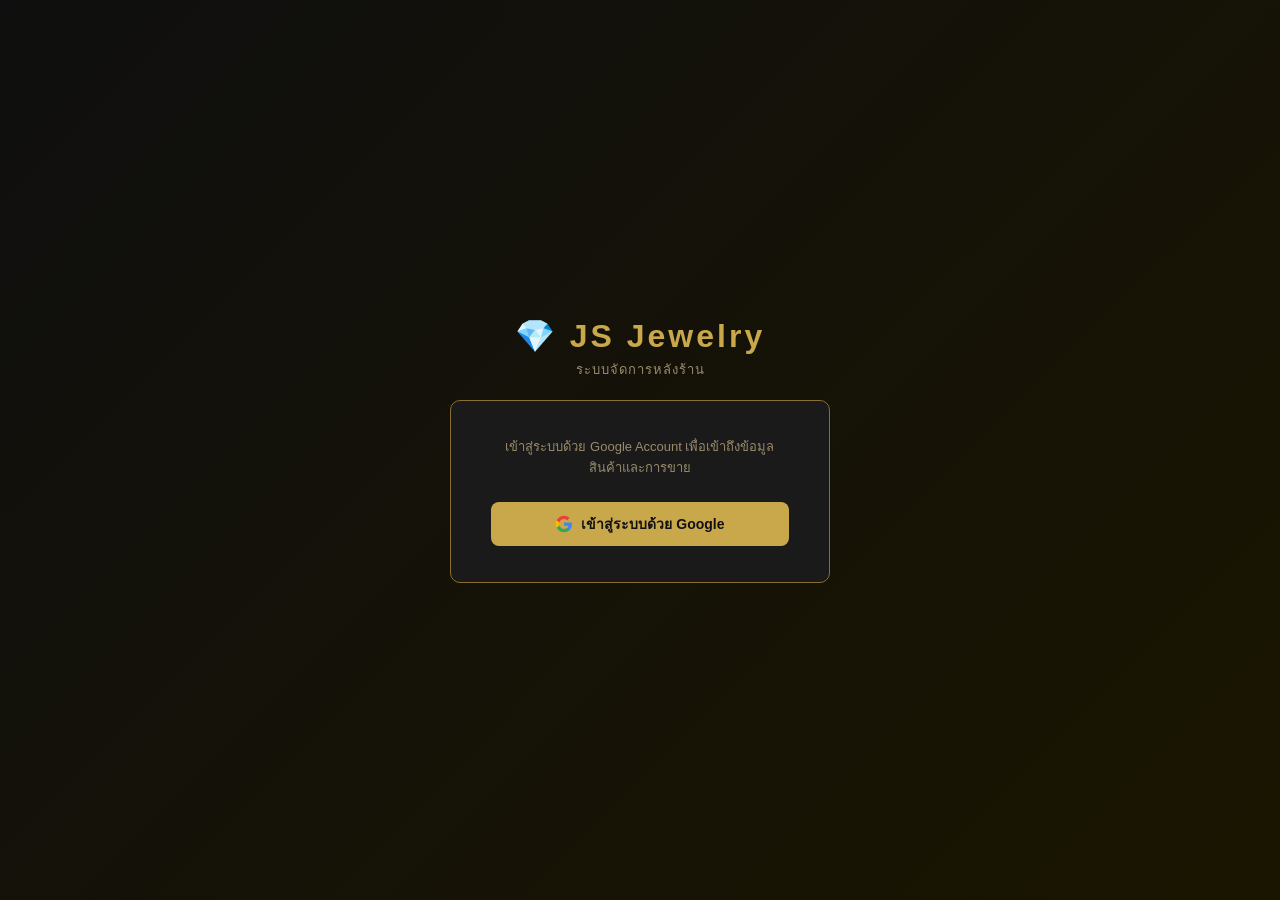
==== index.html @ 89a3d83b "เพิ่มหน้า bulk-upload อัปรูปหลายรหัส + ลิงก์ในหน้าหลัก" ====
<!DOCTYPE html>
<html lang="th">
<head>
<meta charset="UTF-8">
<meta name="viewport" content="width=device-width, initial-scale=1.0">
<title>JS Jewelry — Admin Dashboard</title>
<style>
:root {
  --gold:#c9a84c;--gold-l:#f0d485;--gold-d:#8a6d2f;
  --bg:#0f0f0f;--s1:#1a1a1a;--s2:#222;--s3:#2c2c2c;
  --border:#333;--text:#f0e8d0;--muted:#9a8a6a;
  --red:#e05555;--green:#5cba7d;--blue:#5b9bd5;
  --r:10px;
}
*{box-sizing:border-box;margin:0;padding:0}
body{background:var(--bg);color:var(--text);font-family:'Segoe UI',sans-serif;min-height:100vh}

/* ─── Login Screen ─── */
#login-screen{display:flex;align-items:center;justify-content:center;min-height:100vh;flex-direction:column;gap:20px;background:linear-gradient(135deg,#0f0f0f,#1a1500)}
.login-logo{font-size:32px;font-weight:800;color:var(--gold);letter-spacing:3px;text-align:center}
.login-logo span{display:block;font-size:13px;color:var(--muted);font-weight:400;letter-spacing:1px;margin-top:4px}
.login-card{background:var(--s1);border:1px solid var(--gold-d);border-radius:var(--r);padding:36px 40px;text-align:center;max-width:380px;width:100%}
.login-card p{color:var(--muted);font-size:13px;margin-bottom:24px;line-height:1.6}
.btn-login{background:var(--gold);color:#111;border:none;padding:11px 28px;border-radius:8px;font-size:14px;font-weight:700;cursor:pointer;transition:.2s;width:100%;display:flex;align-items:center;justify-content:center;gap:8px}
.btn-login:hover{background:var(--gold-l)}
.btn-login svg{width:18px;height:18px}

/* ─── App Screen ─── */
#app-screen{display:none}
header{background:linear-gradient(135deg,var(--s1),#1a1500);border-bottom:1px solid var(--gold-d);padding:12px 20px;display:flex;align-items:center;gap:12px}
.logo{font-size:18px;font-weight:800;color:var(--gold);letter-spacing:2px}
.logo span{font-size:11px;display:block;color:var(--muted);font-weight:400;letter-spacing:0}
.header-actions{margin-left:auto;display:flex;align-items:center;gap:10px}
.btn-signout{background:transparent;border:1px solid var(--border);color:var(--muted);padding:5px 12px;border-radius:6px;cursor:pointer;font-size:12px;transition:.2s}
.btn-signout:hover{border-color:var(--red);color:var(--red)}
.hdate{background:var(--gold-d);color:var(--gold-l);padding:4px 12px;border-radius:20px;font-size:11px;font-weight:600}

.tabs{display:flex;background:var(--s1);border-bottom:1px solid var(--border);overflow-x:auto;padding:0 16px;gap:2px}
.tab{padding:12px 16px;cursor:pointer;font-size:13px;color:var(--muted);border-bottom:2px solid transparent;white-space:nowrap;transition:.2s}
.tab:hover{color:var(--gold-l)}
.tab.active{color:var(--gold);border-bottom-color:var(--gold)}

main{padding:18px;max-width:1280px;margin:0 auto}
.page{display:none}.page.active{display:block}

.stats{display:grid;grid-template-columns:repeat(auto-fit,minmax(150px,1fr));gap:12px;margin-bottom:18px}
.stat{background:var(--s1);border:1px solid var(--border);border-radius:var(--r);padding:16px;text-align:center}
.stat .v{font-size:26px;font-weight:800;color:var(--gold)}
.stat .l{font-size:11px;color:var(--muted);margin-top:3px}

.card{background:var(--s1);border:1px solid var(--border);border-radius:var(--r);padding:18px;margin-bottom:16px}
.card-title{font-size:14px;font-weight:700;color:var(--gold);margin-bottom:14px;display:flex;align-items:center;gap:8px}

.btn{padding:7px 14px;border-radius:6px;border:none;cursor:pointer;font-size:13px;font-weight:600;transition:.2s;display:inline-flex;align-items:center;gap:5px;text-decoration:none;white-space:nowrap}
.bg{background:var(--gold);color:#111}.bg:hover{background:var(--gold-l)}
.bo{background:transparent;border:1px solid var(--gold-d);color:var(--gold)}.bo:hover{background:var(--gold-d)}
.br{background:var(--red);color:#fff}.br:hover{opacity:.85}
.sm{padding:4px 10px;font-size:12px}

.sbar{display:flex;gap:8px;margin-bottom:14px;flex-wrap:wrap;align-items:center}
.sbar input{flex:1;min-width:160px}
.sbar select{width:130px}

input,select{background:var(--s2);border:1px solid var(--border);border-radius:6px;color:var(--text);padding:7px 10px;font-size:13px;outline:none;transition:.2s}
input:focus,select:focus{border-color:var(--gold)}
select option{background:var(--s2)}

.tw{overflow-x:auto}
table{width:100%;border-collapse:collapse;font-size:13px}
th{text-align:left;padding:8px 12px;color:var(--muted);font-size:11px;font-weight:700;border-bottom:1px solid var(--border);text-transform:uppercase;letter-spacing:.5px}
td{padding:8px 12px;border-bottom:1px solid var(--border);vertical-align:middle}
tr:hover td{background:var(--s2)}

.badge{display:inline-block;padding:2px 8px;border-radius:10px;font-size:11px;font-weight:700}
.b-ready{background:rgba(92,186,125,.15);color:#7dd4a0}
.b-out{background:rgba(224,85,85,.15);color:var(--red)}
.b-low{color:var(--red);font-weight:700}

.prod-grid{display:grid;grid-template-columns:repeat(auto-fill,minmax(180px,1fr));gap:14px}
.prod-card{background:var(--s2);border:1px solid var(--border);border-radius:var(--r);overflow:hidden;transition:.2s}
.prod-card:hover{border-color:var(--gold-d);transform:translateY(-2px)}
.prod-img{width:100%;height:150px;object-fit:cover;background:var(--s3);display:flex;align-items:center;justify-content:center;font-size:32px;color:var(--muted)}
.prod-img img{width:100%;height:150px;object-fit:cover}
.prod-info{padding:10px}
.prod-name{font-size:12px;font-weight:600;margin-bottom:3px;line-height:1.4}
.prod-price{font-size:14px;font-weight:800;color:var(--gold)}
.prod-meta{font-size:11px;color:var(--muted);margin-top:2px}
.prod-actions{display:flex;gap:5px;padding:0 10px 10px}

.row{display:flex;gap:8px;align-items:center;flex-wrap:wrap}
.empty{text-align:center;padding:32px;color:var(--muted);font-size:13px}
.empty .ic{font-size:28px;margin-bottom:6px}
.tbl-img{width:40px;height:40px;border-radius:6px;object-fit:cover;background:var(--s3)}

/* Modal */
.modal-bg{display:none;position:fixed;inset:0;background:rgba(0,0,0,.8);z-index:200;align-items:center;justify-content:center;padding:16px}
.modal-bg.open{display:flex}
.modal{background:var(--s1);border:1px solid var(--border);border-radius:var(--r);padding:22px;width:100%;max-width:480px;max-height:92vh;overflow-y:auto}
.modal-title{font-size:16px;font-weight:700;color:var(--gold);margin-bottom:16px}
.fg{display:flex;flex-direction:column;gap:5px;margin-bottom:12px}
.fg label{font-size:11px;color:var(--muted);font-weight:600;text-transform:uppercase}
.modal-act{display:flex;gap:8px;margin-top:16px;justify-content:flex-end}

/* Loading */
.loading{display:flex;align-items:center;justify-content:center;padding:40px;color:var(--muted);gap:10px;font-size:13px}
.spinner{width:20px;height:20px;border:2px solid var(--border);border-top-color:var(--gold);border-radius:50%;animation:spin .7s linear infinite}
@keyframes spin{to{transform:rotate(360deg)}}

/* Toast */
#toast{position:fixed;bottom:20px;right:20px;background:var(--s3);border:1px solid var(--gold-d);color:var(--text);padding:10px 16px;border-radius:8px;font-size:13px;transform:translateY(60px);opacity:0;transition:.3s;z-index:999;max-width:300px}
#toast.show{transform:translateY(0);opacity:1}
#toast.err{border-color:var(--red)}

/* Detail Modal */
.dm-grid{display:grid;grid-template-columns:200px 1fr;gap:18px;align-items:start}
.dm-img{width:100%;aspect-ratio:1;background:var(--s3);border-radius:8px;overflow:hidden;display:flex;align-items:center;justify-content:center;font-size:48px}
.dm-img img{width:100%;height:100%;object-fit:cover}
.dm-fields{display:flex;flex-direction:column;gap:10px}
.dm-row{display:flex;flex-direction:column;gap:2px}
.dm-row .lbl{font-size:10px;color:var(--muted);font-weight:700;text-transform:uppercase;letter-spacing:.5px}
.dm-row .val{font-size:14px;font-weight:500}
.dm-prices{display:grid;grid-template-columns:1fr 1fr;gap:8px;margin-top:4px}
.dm-price-box{border-radius:8px;padding:10px;text-align:center}
.dm-price-box .lbl{font-size:10px;color:var(--muted);font-weight:700;margin-bottom:2px}
.dm-price-box .val{font-size:16px;font-weight:800}
.prod-card{cursor:pointer}
tr.clickable{cursor:pointer}
/* ─── Dashboard (ออกแบบใหม่) ─── */
.cc-grid{display:grid;grid-template-columns:repeat(auto-fill,minmax(150px,1fr));gap:12px}
.cc-card{background:var(--s2);border:1px solid var(--border);border-radius:var(--r);padding:14px}
.cc-head{display:flex;align-items:center;gap:7px;margin-bottom:8px}
.cc-ic{font-size:20px}
.cc-name{font-size:13px;font-weight:600;color:var(--text)}
.cc-stock{font-size:28px;font-weight:800;color:var(--gold);line-height:1}
.cc-unit{font-size:12px;font-weight:600;color:var(--muted);margin-left:4px}
.cc-models{font-size:12px;color:var(--muted);margin-top:3px}
.cc-bar{height:6px;background:var(--s3);border-radius:4px;margin-top:10px;overflow:hidden}
.cc-bar-fill{height:100%;background:linear-gradient(90deg,var(--gold-d),var(--gold-l));border-radius:4px;transition:width .4s}
.cc-total{margin-top:14px;text-align:right;font-size:13px;color:var(--muted)}
.cc-total b{color:var(--gold)}
.dash-2col{display:grid;grid-template-columns:1fr 1fr;gap:20px;margin-top:8px}
@media(max-width:680px){.dash-2col{grid-template-columns:1fr}}
.sub-title{font-size:12px;font-weight:700;color:var(--muted);text-transform:uppercase;letter-spacing:.5px;margin-bottom:10px}
.catbar-row{display:flex;align-items:center;gap:8px;margin-bottom:8px}
.catbar-label{font-size:12px;min-width:92px;color:var(--text)}
.catbar{flex:1;height:14px;background:var(--s3);border-radius:7px;overflow:hidden}
.catbar-fill{height:100%;background:linear-gradient(90deg,var(--gold-d),var(--gold));border-radius:7px;transition:width .4s}
.catbar-val{font-size:12px;font-weight:700;color:var(--gold);min-width:28px;text-align:right}
.mini-table{width:100%;border-collapse:collapse;font-size:13px}
.mini-table td{padding:7px 8px;border-bottom:1px solid var(--border);vertical-align:middle}
.mini-table tr:last-child td{border-bottom:none}
.mini-table .rank{width:24px;text-align:center;color:var(--gold);font-weight:800}
.mini-table .qty{text-align:right;font-weight:700;white-space:nowrap;color:var(--gold)}

@media(max-width:600px){
  .prod-grid{grid-template-columns:repeat(auto-fill,minmax(150px,1fr))}
  .sbar select{width:110px}
  .dm-grid{grid-template-columns:1fr}
}
</style>
</head>
<body>

<!-- ─── Login Screen ─── -->
<div id="login-screen">
  <div class="login-logo">💎 JS Jewelry<span>ระบบจัดการหลังร้าน</span></div>
  <div class="login-card">
    <p>เข้าสู่ระบบด้วย Google Account เพื่อเข้าถึงข้อมูลสินค้าและการขาย</p>
    <button class="btn-login" onclick="signIn()">
      <svg viewBox="0 0 24 24" fill="none" xmlns="http://www.w3.org/2000/svg">
        <path d="M22.56 12.25c0-.78-.07-1.53-.2-2.25H12v4.26h5.92c-.26 1.37-1.04 2.53-2.21 3.31v2.77h3.57c2.08-1.92 3.28-4.74 3.28-8.09z" fill="#4285F4"/>
        <path d="M12 23c2.97 0 5.46-.98 7.28-2.66l-3.57-2.77c-.98.66-2.23 1.06-3.71 1.06-2.86 0-5.29-1.93-6.16-4.53H2.18v2.84C3.99 20.53 7.7 23 12 23z" fill="#34A853"/>
        <path d="M5.84 14.09c-.22-.66-.35-1.36-.35-2.09s.13-1.43.35-2.09V7.07H2.18C1.43 8.55 1 10.22 1 12s.43 3.45 1.18 4.93l3.66-2.84z" fill="#FBBC05"/>
        <path d="M12 5.38c1.62 0 3.06.56 4.21 1.64l3.15-3.15C17.45 2.09 14.97 1 12 1 7.7 1 3.99 3.47 2.18 7.07l3.66 2.84c.87-2.6 3.3-4.53 6.16-4.53z" fill="#EA4335"/>
      </svg>
      เข้าสู่ระบบด้วย Google
    </button>
  </div>
</div>

<!-- ─── App Screen ─── -->
<div id="app-screen">
  <header>
    <div>
      <div class="logo">💎 JS Jewelry<span>Admin Dashboard</span></div>
    </div>
    <div class="header-actions">
      <span class="hdate" id="hdate"></span>
      <button class="btn-signout" onclick="signOut()">ออกจากระบบ</button>
    </div>
  </header>

  <div class="tabs">
    <div class="tab active" onclick="goTab('dash')">🏠 หน้าหลัก</div>
    <div class="tab" onclick="goTab('products')">💍 สินค้าทั้งหมด</div>
    <div class="tab" onclick="goTab('sales')">🛒 บันทึกขาย</div>
    <div class="tab" onclick="goTab('report')">📊 รายงาน</div>
    <div class="tab" onclick="goTab('gems')">💎 สต็อคพลอย</div>
  </div>

  <main>
    <!-- ─── Dashboard ─── -->
    <div class="page active" id="page-dash">
      <div class="card">
        <div class="card-title">📦 สินค้าแต่ละประเภท (จำนวนรุ่น + ชิ้นคงเหลือ)</div>
        <div id="cat-counts"><div class="loading"><div class="spinner"></div>กำลังโหลด…</div></div>
      </div>
      <div class="card">
        <div class="card-title">📊 รายงานขายออก — 30 วันล่าสุด</div>
        <div id="monthly-out"><div class="loading"><div class="spinner"></div>กำลังโหลด…</div></div>
      </div>
    </div>

    <!-- ─── Products ─── -->
    <div class="page" id="page-products">
      <div class="row" style="margin-bottom:14px">
        <a href="add-product.html" class="btn bg">➕ เพิ่มสินค้าใหม่</a>
        <a href="bulk-upload.html" class="btn bo">📁 อัปรูปหลายตัว</a>
        <div class="vtoggle" style="display:flex;background:var(--s2);border-radius:6px;padding:3px;gap:2px;margin-left:auto">
          <button id="vg" onclick="setView('grid')" style="padding:5px 12px;border:none;background:var(--s3);color:var(--gold);border-radius:4px;cursor:pointer;font-size:12px">⊞ กริด</button>
          <button id="vl" onclick="setView('list')" style="padding:5px 12px;border:none;background:transparent;color:var(--muted);border-radius:4px;cursor:pointer;font-size:12px">☰ ตาราง</button>
        </div>
      </div>
      <div class="sbar">
        <input id="search" placeholder="🔍 ค้นหาชื่อ / รหัส…" oninput="renderProducts()">
        <select id="filter-cat" onchange="renderProducts()">
          <option value="">ทุกประเภท</option>
          <option>แหวน</option><option>ต่างหู</option><option>จี้</option>
          <option>กำไล</option><option>สร้อยข้อมือ</option><option>สร้อยคอ</option>
        </select>
        <select id="filter-status" onchange="renderProducts()">
          <option value="">ทุกสถานะ</option>
          <option>พร้อมขาย</option><option>หมดสต็อก</option>
        </select>
      </div>
      <div id="products-container"><div class="loading"><div class="spinner"></div>กำลังโหลด…</div></div>
    </div>

    <!-- ─── Sales ─── -->
    <div class="page" id="page-sales">
      <div class="card">
        <div class="card-title">🛒 บันทึกการขาย</div>
        <div style="display:grid;grid-template-columns:repeat(auto-fit,minmax(180px,1fr));gap:12px">
          <div class="fg">
            <label>เลือกสินค้า</label>
            <select id="sl-prod" onchange="onSaleProdChange()"><option value="">— เลือกสินค้า —</option></select>
          </div>
          <div class="fg">
            <label>จำนวน</label>
            <input type="number" id="sl-qty" value="1" min="1" oninput="calcSale()">
          </div>
          <div class="fg">
            <label>ราคาขาย (฿)</label>
            <input type="number" id="sl-price" oninput="calcSale()">
          </div>
          <div class="fg">
            <label>กำไรโดยประมาณ</label>
            <input type="text" id="sl-profit" readonly style="color:var(--green);font-weight:700">
          </div>
        </div>
        <div style="margin-top:12px">
          <button class="btn bg" onclick="recordSale()">💰 บันทึกการขาย</button>
        </div>
      </div>
      <div class="card">
        <div class="card-title">📋 ประวัติการขาย</div>
        <div id="sales-container"><div class="loading"><div class="spinner"></div>กำลังโหลด…</div></div>
      </div>
    </div>

    <!-- ─── Gems ─── -->
    <div class="page" id="page-gems">
      <div class="row" style="margin-bottom:14px">
        <button class="btn bg" onclick="openAddGem()">➕ เพิ่มพลอยใหม่</button>
      </div>
      <div class="stats" id="gem-stats-row" style="margin-bottom:14px">
        <div class="stat"><div class="v" id="gs-total">—</div><div class="l">ชนิดพลอย (lot)</div></div>
        <div class="stat"><div class="v" id="gs-stock">—</div><div class="l">สต็อกรวม (ชุด)</div></div>
        <div class="stat"><div class="v" id="gs-ready">—</div><div class="l">lot พร้อมขาย</div></div>
        <div class="stat"><div class="v" id="gs-out">—</div><div class="l">lot หมดสต็อก</div></div>
      </div>
      <div class="card">
        <div class="sbar">
          <input id="gem-search" placeholder="🔍 ค้นหาชนิด / รหัส…" oninput="renderGems()">
          <select id="gem-filter-status" onchange="renderGems()">
            <option value="">ทุกสถานะ</option>
            <option>พร้อมขาย</option><option>หมดสต็อก</option>
          </select>
        </div>
        <div id="gems-container"><div class="loading"><div class="spinner"></div>กำลังโหลด…</div></div>
      </div>
    </div>

    <!-- ─── Report ─── -->
    <div class="page" id="page-report">
      <div class="card">
        <div class="card-title">📊 สรุปรายได้และกำไร</div>
        <div class="sbar">
          <input type="date" id="r-from">
          <span style="color:var(--muted);font-size:13px">ถึง</span>
          <input type="date" id="r-to">
          <button class="btn bo sm" onclick="renderReport()">🔍 กรอง</button>
          <button class="btn bo sm" onclick="clearReportFilter()">✕ ล้าง</button>
        </div>
        <div id="report-container"><div class="loading"><div class="spinner"></div>กำลังโหลด…</div></div>
      </div>
    </div>
  </main>
</div>

<!-- ─── Gem Add/Edit Modal ─── -->
<div class="modal-bg" id="gem-modal" onclick="if(event.target===this)closeGemModal()">
  <div class="modal" style="max-width:500px">
    <div style="display:flex;justify-content:space-between;align-items:center;margin-bottom:18px">
      <div class="modal-title" id="gem-modal-title">➕ เพิ่มพลอยใหม่</div>
      <button onclick="closeGemModal()" style="background:transparent;border:none;color:var(--muted);cursor:pointer;font-size:22px;line-height:1;padding:0 4px">✕</button>
    </div>
    <div style="display:grid;grid-template-columns:1fr 1fr;gap:10px">
      <!-- รูปภาพพลอย -->
      <div class="fg" style="grid-column:1/-1">
        <label>รูปภาพพลอย</label>
        <input type="file" id="gm-image" accept="image/*" onchange="previewGemImage(this)"
          style="padding:6px;cursor:pointer">
        <div id="gm-img-preview" style="margin-top:8px;display:none">
          <img id="gm-img-thumb" style="width:100%;max-height:160px;object-fit:contain;border-radius:8px;background:var(--s3)">
        </div>
        <div id="gm-img-current" style="margin-top:6px;font-size:11px;color:var(--muted)"></div>
      </div>
      <div class="fg" style="grid-column:1/-1">
        <label>ชนิดพลอย *</label>
        <input id="gm-type" list="gem-list" placeholder="เช่น ไพลิน, ทับทิม…">
        <datalist id="gem-list">
          <option>Ruby (ทับทิม)</option>
          <option>Star Ruby (ทับทิมสตาร์)</option>
          <option>Blue Sapphire (ไพลิน)</option>
          <option>Yellow Sapphire (บุษราคัม)</option>
          <option>Orange Sapphire (ออเรนจ์ แซฟไฟร์)</option>
          <option>Pink Sapphire (พิงค์ แซฟไฟร์)</option>
          <option>Star Sapphire (ไพลินสตาร์)</option>
          <option>Black Star Sapphire (นิลสตาร์)</option>
          <option>Emerald (มรกต)</option>
          <option>Aquamarine (อะความารีน)</option>
          <option>Morganite (มอร์แกนไนต์)</option>
          <option>Goshenite (โกเชไนต์)</option>
          <option>Amethyst (แอเมทิสต์)</option>
          <option>Citrine (ซิทริน)</option>
          <option>Ametrine (แอเมทรีน)</option>
          <option>Rose Quartz (โรสควอตซ์)</option>
          <option>Smoky Quartz (สโมกกีควอตซ์)</option>
          <option>Rutilated Quartz (ไหมทอง)</option>
          <option>Agate (อาเกต)</option>
          <option>Chrysoprase (คริสโซเพรส)</option>
          <option>Garnet (โกเมน)</option>
          <option>Rhodolite Garnet (โรโดไลต์)</option>
          <option>Spessartine Garnet (สเปสซาร์ไทน์)</option>
          <option>Tsavorite Garnet (ซาโวไรต์)</option>
          <option>Tourmaline (ทัวร์มาลีน)</option>
          <option>Rubellite (รูเบลไลต์)</option>
          <option>Indicolite (อินดิโคลต์)</option>
          <option>Watermelon Tourmaline (แตงโม)</option>
          <option>Bi-Color Tourmaline (ทัวร์มาลีนสองสี)</option>
          <option>Alexandrite (เจ้าสามสี)</option>
          <option>Chrysoberyl (คริสโซเบอริล)</option>
          <option>Cats eye (เพชรตาแมว)</option>
          <option>Tanzanite (แทนซาไนต์)</option>
          <option>Peridot (เพริดอต)</option>
          <option>Spinels (สปิเนล)</option>
          <option>Zircon (เซอร์คอน/เพทาย)</option>
          <option>Topaz (โทพาส)</option>
          <option>Blue Topaz (บลูโทพาส)</option>
          <option>Moonstone (มุกดาหาร)</option>
          <option>Opal (โอปอล)</option>
          <option>Jadeite (เจไดต์/หยก)</option>
          <option>Apatite (อะพาไทต์)</option>
          <option>Kunzite (คุนไซต์)</option>
          <option>Sphene (สฟีน)</option>
        </datalist>
      </div>
      <div class="fg">
        <label>น้ำหนัก (ct) *</label>
        <input type="number" id="gm-weight" step="0.01" min="0.01" placeholder="0.00" oninput="calcGemTotal()">
      </div>
      <div class="fg">
        <label>จำนวนเม็ด/ชุด (เม็ด) *</label>
        <input type="number" id="gm-pieces" min="1" placeholder="1">
      </div>
      <div class="fg">
        <label>ลักษณะ (shape) *</label>
        <select id="gm-shape">
          <option value="">— เลือก —</option>
          <option value="Round-กลม">Round — กลม</option>
          <option value="Oval-ไข่">Oval — ไข่</option>
          <option value="Cabochon-หลังเบี้ย">Cabochon — หลังเบี้ย</option>
          <option value="Pear-หยดน้ำ">Pear — หยดน้ำ</option>
          <option value="Heart-หัวใจ">Heart — หัวใจ</option>
          <option value="Marquise-มาร์คี">Marquise — มาร์คี</option>
          <option value="Princess-สี่เหลี่ยมจัตุรัส">Princess — สี่เหลี่ยมจัตุรัส</option>
          <option value="Radiant-จัตุรัสตัดมุม">Radiant — จัตุรัสตัดมุม</option>
          <option value="Emerald-เหลี่ยมเอมเมอรัลด์">Emerald — เหลี่ยมเอมเมอรัลด์</option>
          <option value="Baguette-สี่เหลี่ยมผืนผ้า">Baguette — สี่เหลี่ยมผืนผ้า</option>
          <option value="Cushion-คุชชั่น">Cushion — คุชชั่น</option>
          <option value="Trillion-สามเหลี่ยม">Trillion — สามเหลี่ยม</option>
        </select>
      </div>
      <div class="fg">
        <label>ราคาต่อกะรัต (฿)</label>
        <input type="number" id="gm-price" min="0" placeholder="0" oninput="calcGemTotal()">
      </div>
      <div class="fg">
        <label>ขนาด (mm)</label>
        <input id="gm-size" placeholder="เช่น 5x3, 6mm">
      </div>
      <div class="fg">
        <label>ราคาสุทธิ (฿) = ราคา/ct × น้ำหนัก</label>
        <input type="text" id="gm-total" readonly
          style="color:var(--gold);font-weight:700;background:var(--s3)">
      </div>
      <div class="fg">
        <label>🔖 ราคาโปรโมชั่น (฿)</label>
        <input type="number" id="gm-promo" min="0" placeholder="ว่าง = ไม่มีโปรฯ" oninput="calcGemTotal()">
        <div id="gm-promo-hint" style="font-size:10px;margin-top:3px;height:12px"></div>
      </div>
      <div class="fg">
        <label>แหล่งกำเนิด (Origin)</label>
        <input id="gm-origin" placeholder="เช่น พม่า, ศรีลังกา, ไทย, โมซัมบิก…">
      </div>
      <div class="fg">
        <label>จำนวนสต็อค (ชุด) *</label>
        <input type="number" id="gm-stockcount" min="0" placeholder="1">
      </div>
      <div class="fg" style="grid-column:1/-1">
        <label>หมายเหตุ</label>
        <input id="gm-notes" placeholder="รายละเอียดเพิ่มเติม">
      </div>
      <div class="fg" style="grid-column:1/-1">
        <label>🎬 URL วิดีโอ (YouTube)</label>
        <input id="gm-video" placeholder="https://youtu.be/... (ถ้ามี)">
      </div>
    </div>
    <div class="modal-act">
      <button class="btn bo" onclick="closeGemModal()">ยกเลิก</button>
      <button class="btn bg" onclick="saveGem()" id="gem-save-btn">💎 บันทึก</button>
    </div>
  </div>
</div>

<!-- ─── Gem Detail Modal ─── -->
<div class="modal-bg" id="gem-detail-modal" onclick="if(event.target===this)closeGemDetail()">
  <div class="modal" style="max-width:500px">
    <div style="display:flex;justify-content:space-between;align-items:flex-start;margin-bottom:18px">
      <div>
        <div class="modal-title" id="gdm-code" style="font-family:monospace;font-size:18px"></div>
        <div id="gdm-type" style="font-size:14px;color:var(--muted);margin-top:2px"></div>
      </div>
      <button onclick="closeGemDetail()" style="background:transparent;border:none;color:var(--muted);cursor:pointer;font-size:22px;line-height:1;padding:0 4px">✕</button>
    </div>
    <div id="gdm-body"></div>
    <div class="modal-act" id="gdm-actions"></div>
  </div>
</div>

<!-- ─── Sell Gem Modal ─── -->
<div class="modal-bg" id="sell-gem-modal" onclick="if(event.target===this)closeSellGem()">
  <div class="modal" style="max-width:360px">
    <div class="modal-title">💰 ขายพลอย</div>
    <div id="sell-gem-info" style="color:var(--muted);font-size:13px;margin-bottom:14px"></div>
    <div class="fg">
      <label>ขายเป็น</label>
      <select id="sell-gem-unit" onchange="onSellUnitChange()">
        <option value="ชุด">ชุด (ลอต)</option>
        <option value="เม็ด">เม็ด</option>
      </select>
    </div>
    <div class="fg">
      <label id="sell-gem-qty-label">จำนวนที่ขาย (ชุด)</label>
      <input type="number" id="sell-gem-qty" min="1" value="1">
    </div>
    <div class="fg">
      <label>ราคาขาย (฿) ต่อหน่วย</label>
      <input type="number" id="sell-gem-price" min="0" placeholder="0">
    </div>
    <div class="fg">
      <label>ราคาทุน (฿) ต่อหน่วย <span style="color:var(--muted);font-weight:400">— ใส่เพื่อคำนวณกำไร</span></label>
      <input type="number" id="sell-gem-cost" min="0" placeholder="0">
    </div>
    <div class="modal-act">
      <button class="btn bo" onclick="closeSellGem()">ยกเลิก</button>
      <button class="btn bg" onclick="confirmSellGem()">💰 ยืนยันขาย</button>
    </div>
  </div>
</div>

<!-- ─── Delete Gem Stock Modal ─── -->
<div class="modal-bg" id="delete-gem-modal" onclick="if(event.target===this)closeDeleteGem()">
  <div class="modal" style="max-width:360px">
    <div class="modal-title" style="color:var(--red)">🗑️ ลบสต็อก</div>
    <div id="delete-gem-info" style="color:var(--muted);font-size:13px;margin-bottom:14px"></div>
    <div class="fg">
      <label>ยืนยันจำนวนที่ต้องการลบ (pcs)</label>
      <input type="number" id="delete-gem-qty" min="1" value="1">
    </div>
    <div style="font-size:12px;color:var(--red);margin-bottom:12px">⚠️ การลบสต็อกจะหักออกจากจำนวนปัจจุบัน</div>
    <div class="modal-act">
      <button class="btn bo" onclick="closeDeleteGem()">ยกเลิก</button>
      <button class="btn br" onclick="confirmDeleteGem()">🗑️ ยืนยันลบ</button>
    </div>
  </div>
</div>

<!-- ─── Product Detail Modal ─── -->
<div class="modal-bg" id="detail-modal" onclick="if(event.target===this)closeDetail()">
  <div class="modal" style="max-width:600px">
    <div style="display:flex;justify-content:space-between;align-items:flex-start;margin-bottom:18px">
      <div>
        <div class="modal-title" id="dm-sku" style="font-family:monospace;font-size:18px"></div>
        <div id="dm-name" style="font-size:13px;color:var(--muted);margin-top:2px"></div>
      </div>
      <button onclick="closeDetail()" style="background:transparent;border:none;color:var(--muted);cursor:pointer;font-size:22px;line-height:1;padding:0 4px">✕</button>
    </div>
    <div class="dm-grid" id="dm-body"></div>
    <div class="modal-act" id="dm-actions" style="margin-top:18px"></div>
  </div>
</div>

<div id="toast"></div>

<script src="js/config.js"></script>
<script src="js/auth.js"></script>
<script src="js/sheets-api.js"></script>
<script async defer src="https://apis.google.com/js/api.js" onload="gapiLoaded()"></script>
<script async defer src="https://accounts.google.com/gsi/client" onload="gisLoaded()"></script>

<script>
// ─── State ───
let products = [];
let sales = [];
let gems = [];
let viewMode = 'grid';
let _editGemCode = null;  // null = add, string = edit mode
let _restockCode = null;

// ─── Called after sign-in ───
async function onAppReady() {
  document.getElementById('hdate').textContent = new Date().toLocaleDateString('th-TH', {
    year: 'numeric', month: 'long', day: 'numeric'
  });
  await loadAll();
}

async function loadAll() {
  try {
    [products, sales, gems] = await Promise.all([sheetsGetAllProducts(), sheetsGetAllSales(), sheetsGetAllGems()]);
    renderDash();
    renderProducts();
    fillSaleSelect();
    renderSales();
    renderReport();
    renderGemStats();
    renderGems();
  } catch (e) {
    showToast('โหลดข้อมูลไม่ได้: ' + e.message, 'error');
    console.error(e);
  }
}

// ─── Tabs ───
function goTab(t) {
  document.querySelectorAll('.tab').forEach(el => el.classList.remove('active'));
  document.querySelectorAll('.page').forEach(el => el.classList.remove('active'));
  const tabs = ['dash','products','sales','report','gems'];
  const idx = tabs.indexOf(t);
  document.querySelectorAll('.tab')[idx].classList.add('active');
  document.getElementById('page-' + t).classList.add('active');
}

// ─── Dashboard ───
const DASH_CATS = ['แหวน','ต่างหู','จี้','กำไล','สร้อยข้อมือ','สร้อยคอ'];
const DASH_ICON = {'แหวน':'💍','ต่างหู':'✨','จี้':'🔮','กำไล':'📿','สร้อยข้อมือ':'🌟','สร้อยคอ':'💎','พลอย':'💠','อื่นๆ':'•'};

// แปลงวันที่จากบันทึกขาย (รองรับ DD/MM/พ.ศ. และ ISO)
function dashParseDate(str){
  if(!str) return null;
  str = String(str).trim();
  if(/^\d{4}-\d{2}-\d{2}/.test(str)){ const d=new Date(str); return isNaN(d)?null:d; }
  const m = str.match(/^(\d{1,2})\/(\d{1,2})\/(\d{2,4})$/);
  if(m){ let d=+m[1],mo=+m[2],y=+m[3]; if(y>2400)y-=543; if(y<100)y+=2000; return new Date(y,mo-1,d); }
  const dt=new Date(str); return isNaN(dt)?null:dt;
}

function renderDash(){
  renderCatCounts();
  renderMonthlyOut();
}

// ① สินค้าแต่ละประเภท: จำนวนรุ่น + ชิ้นคงเหลือ (รวมพลอย)
function renderCatCounts(){
  const rows = DASH_CATS.map(cat=>{
    const items = products.filter(p=>p.sku && p.category===cat);
    return { cat, icon:DASH_ICON[cat], models:items.length, stock:items.reduce((s,p)=>s+(Number(p.stock)||0),0) };
  });
  rows.push({ cat:'พลอย', icon:DASH_ICON['พลอย'], models:gems.length, stock:gems.reduce((s,g)=>s+(Number(g.stock)||0),0) });

  const totalModels = rows.reduce((s,r)=>s+r.models,0);
  const totalStock  = rows.reduce((s,r)=>s+r.stock,0);
  const maxStock = Math.max(1, ...rows.map(r=>r.stock));

  document.getElementById('cat-counts').innerHTML = `
    <div class="cc-grid">
      ${rows.map(r=>`
        <div class="cc-card">
          <div class="cc-head"><span class="cc-ic">${r.icon}</span><span class="cc-name">${r.cat}</span></div>
          <div class="cc-stock">${r.stock.toLocaleString('th-TH')}<span class="cc-unit">ชิ้น</span></div>
          <div class="cc-models">${r.models} รุ่น</div>
          <div class="cc-bar"><div class="cc-bar-fill" style="width:${Math.round(r.stock/maxStock*100)}%"></div></div>
        </div>`).join('')}
    </div>
    <div class="cc-total">รวมทั้งหมด: <b>${totalModels}</b> รุ่น · <b>${totalStock.toLocaleString('th-TH')}</b> ชิ้นคงเหลือ</div>`;
}

// ② รายงานขายออก 30 วันล่าสุด (จากบันทึกขาย)
function renderMonthlyOut(){
  const cutoff = new Date(); cutoff.setHours(0,0,0,0); cutoff.setDate(cutoff.getDate()-29);
  const recent = sales.filter(s=>{ const d=dashParseDate(s.date); return d && d>=cutoff; });

  const totalRecords = recent.length;
  const totalQty = recent.reduce((s,x)=>s+(Number(x.qty)||0),0);
  const totalSell = recent.reduce((s,x)=>s+(Number(x.sellPrice)||0)*(Number(x.qty)||0),0);
  const totalProfit = recent.reduce((s,x)=>s+(Number(x.profit)||0),0);

  const catQty = {};
  recent.forEach(s=>{
    const p = products.find(x=>x.sku===s.sku);
    const cat = p ? p.category : (gems.find(g=>g.code===s.sku) ? 'พลอย' : 'อื่นๆ');
    catQty[cat] = (catQty[cat]||0) + (Number(s.qty)||0);
  });
  const catRows = Object.entries(catQty).sort((a,b)=>b[1]-a[1]);
  const maxCat = Math.max(1, ...catRows.map(r=>r[1]));

  const prodQty = {};
  recent.forEach(s=>{ const k=s.sku+'||'+s.productName; prodQty[k]=(prodQty[k]||0)+(Number(s.qty)||0); });
  const topProds = Object.entries(prodQty).map(([k,q])=>({sku:k.split('||')[0],name:k.split('||')[1]||'-',qty:q})).sort((a,b)=>b.qty-a.qty).slice(0,5);

  let html = `
    <div class="stats">
      <div class="stat"><div class="v">${totalQty.toLocaleString('th-TH')}</div><div class="l">ชิ้นขายออก (30 วัน)</div></div>
      <div class="stat"><div class="v">${totalRecords.toLocaleString('th-TH')}</div><div class="l">รายการขาย</div></div>
      <div class="stat"><div class="v">฿${totalSell.toLocaleString('th-TH')}</div><div class="l">ยอดขายรวม</div></div>
      <div class="stat"><div class="v" style="color:var(--green)">฿${totalProfit.toLocaleString('th-TH')}</div><div class="l">กำไรรวม</div></div>
    </div>`;

  if(totalRecords===0){
    html += '<div class="empty"><div class="ic">📦</div>ยังไม่มีการขายใน 30 วันล่าสุด</div>';
  } else {
    html += `
    <div class="dash-2col">
      <div>
        <div class="sub-title">ขายออกแยกตามหมวด</div>
        ${catRows.map(([cat,q])=>`
          <div class="catbar-row">
            <span class="catbar-label">${DASH_ICON[cat]||'•'} ${cat}</span>
            <div class="catbar"><div class="catbar-fill" style="width:${Math.round(q/maxCat*100)}%"></div></div>
            <span class="catbar-val">${q}</span>
          </div>`).join('')}
      </div>
      <div>
        <div class="sub-title">ขายดี 30 วัน (Top 5)</div>
        <table class="mini-table"><tbody>
          ${topProds.map((p,i)=>`<tr><td class="rank">${i+1}</td><td>${p.name} <small style="color:var(--muted)">(${p.sku})</small></td><td class="qty">${p.qty} ชิ้น</td></tr>`).join('')}
        </tbody></table>
      </div>
    </div>
    <div class="sub-title" style="margin-top:18px">รายการขายออกทั้งหมด (30 วัน)</div>
    <div class="tw"><table><thead><tr><th>วันที่</th><th>สินค้า</th><th>หมวด</th><th>จำนวน</th><th>ยอดขาย</th></tr></thead><tbody>
      ${[...recent].sort((a,b)=>dashParseDate(b.date)-dashParseDate(a.date)).map(s=>{
        const p=products.find(x=>x.sku===s.sku); const cat=p?p.category:(gems.find(g=>g.code===s.sku)?'พลอย':'-');
        return `<tr><td>${s.date}</td><td>${s.productName} <small style="color:var(--muted)">(${s.sku})</small></td><td>${cat}</td><td>${s.qty}</td><td>฿${((Number(s.sellPrice)||0)*(Number(s.qty)||0)).toLocaleString('th-TH')}</td></tr>`;
      }).join('')}
    </tbody></table></div>`;
  }
  document.getElementById('monthly-out').innerHTML = html;
}

// ─── Products ───
function setView(v) {
  viewMode = v;
  document.getElementById('vg').style.cssText = v==='grid' ? 'padding:5px 12px;border:none;background:var(--s3);color:var(--gold);border-radius:4px;cursor:pointer;font-size:12px' : 'padding:5px 12px;border:none;background:transparent;color:var(--muted);border-radius:4px;cursor:pointer;font-size:12px';
  document.getElementById('vl').style.cssText = v==='list' ? 'padding:5px 12px;border:none;background:var(--s3);color:var(--gold);border-radius:4px;cursor:pointer;font-size:12px' : 'padding:5px 12px;border:none;background:transparent;color:var(--muted);border-radius:4px;cursor:pointer;font-size:12px';
  renderProducts();
}

function renderProducts() {
  const q = document.getElementById('search').value.toLowerCase();
  const cat = document.getElementById('filter-cat').value;
  const status = document.getElementById('filter-status').value;

  let list = products.filter(p => p.sku).filter(p => {
    if (q && !p.name.toLowerCase().includes(q) && !p.sku.toLowerCase().includes(q)) return false;
    if (cat && p.category !== cat) return false;
    if (status && p.status !== status) return false;
    return true;
  });

  const el = document.getElementById('products-container');
  if (!list.length) { el.innerHTML = '<div class="empty"><div class="ic">💍</div>ไม่พบสินค้า</div>'; return; }

  if (viewMode === 'grid') {
    el.innerHTML = '<div class="prod-grid">' + list.map(p => `
      <div class="prod-card" onclick="openDetail('${p.sku}')">
        <div class="prod-img">${(p.imageUrl||p.image2||p.image3) ? `<img src="${p.imageUrl||p.image2||p.image3}" alt="${p.name}" onerror="this.parentElement.innerHTML='💍'">` : '💍'}</div>
        <div class="prod-info">
          <div class="prod-meta" style="color:var(--muted);font-size:11px">${p.sku}</div>
          <div class="prod-name">${p.name}</div>
          <div class="prod-price">฿${p.sellPrice.toLocaleString('th-TH')}</div>
          <div class="prod-meta">สต็อก: <span class="${p.stock===0?'b-low':''}">${p.stock} ชิ้น</span></div>
        </div>
        <div class="prod-actions" onclick="event.stopPropagation()">
          <a href="add-product.html?sku=${p.sku}" class="btn bo sm">✏️ แก้ไข</a>
          <button onclick="quickSell('${p.sku}')" class="btn bg sm">🛒 ขาย</button>
        </div>
      </div>
    `).join('') + '</div>';
  } else {
    el.innerHTML = '<div class="tw"><table><thead><tr><th></th><th>รหัส</th><th>ชื่อสินค้า</th><th>ประเภท</th><th>วัสดุ</th><th>ราคาขาย</th><th>สต็อก</th><th>สถานะ</th><th>จัดการ</th></tr></thead><tbody>' +
      list.map(p => `<tr class="clickable" onclick="openDetail('${p.sku}')">
        <td>${(p.imageUrl||p.image2||p.image3) ? `<img src="${p.imageUrl||p.image2||p.image3}" class="tbl-img" onerror="this.src=''">` : '<div class="tbl-img" style="display:flex;align-items:center;justify-content:center;font-size:18px">💍</div>'}</td>
        <td><strong>${p.sku}</strong></td>
        <td>${p.name}</td>
        <td>${p.category}</td>
        <td>${p.material}</td>
        <td>฿${p.sellPrice.toLocaleString('th-TH')}</td>
        <td class="${p.stock===0?'b-low':''}">${p.stock}</td>
        <td><span class="badge ${p.stock===0?'b-out':'b-ready'}">${p.status}</span></td>
        <td onclick="event.stopPropagation()">
          <div class="row">
            <a href="add-product.html?sku=${p.sku}" class="btn bo sm">✏️</a>
            <button onclick="quickSell('${p.sku}')" class="btn bg sm">🛒</button>
          </div>
        </td>
      </tr>`).join('') + '</tbody></table></div>';
  }
}

// ─── Sales ───
function fillSaleSelect() {
  const sel = document.getElementById('sl-prod');
  sel.innerHTML = '<option value="">— เลือกสินค้า —</option>' +
    products.filter(p => p.sku && p.stock > 0).map(p =>
      `<option value="${p.sku}" data-price="${p.sellPrice}" data-cost="${p.costPrice}">${p.sku} — ${p.name} (สต็อก: ${p.stock})</option>`
    ).join('');
}

function onSaleProdChange() {
  const opt = document.getElementById('sl-prod').selectedOptions[0];
  if (opt && opt.dataset.price) {
    document.getElementById('sl-price').value = opt.dataset.price;
    calcSale();
  }
}

function calcSale() {
  const opt = document.getElementById('sl-prod').selectedOptions[0];
  const qty = Number(document.getElementById('sl-qty').value) || 1;
  const price = Number(document.getElementById('sl-price').value) || 0;
  const cost = opt ? Number(opt.dataset.cost) || 0 : 0;
  const profit = (price - cost) * qty;
  document.getElementById('sl-profit').value = '฿' + profit.toLocaleString('th-TH');
}

async function recordSale() {
  const sku = document.getElementById('sl-prod').value;
  const qty = Number(document.getElementById('sl-qty').value) || 1;
  const price = Number(document.getElementById('sl-price').value) || 0;
  if (!sku) { showToast('กรุณาเลือกสินค้า', 'error'); return; }

  const prod = products.find(p => p.sku === sku);
  if (!prod) { showToast('ไม่พบสินค้า', 'error'); return; }
  if (prod.stock < qty) { showToast(`สต็อกไม่พอ (เหลือ ${prod.stock} ชิ้น)`, 'error'); return; }

  try {
    const sale = {
      id: generateId(),
      date: todayISO(),
      sku,
      productName: prod.name,
      qty,
      sellPrice: price,
      costPrice: prod.costPrice,
      profit: (price - prod.costPrice) * qty
    };
    await sheetsAddSale(sale);
    const newStock = prod.stock - qty;
    await sheetsUpdateStock(sku, newStock);
    prod.stock = newStock;
    prod.status = newStock <= 0 ? 'หมดสต็อก' : 'พร้อมขาย';
    sales.push(sale);
    renderDash(); renderProducts(); fillSaleSelect(); renderSales(); renderReport();
    showToast(`✅ บันทึกการขาย ${sku} x${qty} เรียบร้อยค่ะ`);
    document.getElementById('sl-prod').value = '';
    document.getElementById('sl-qty').value = 1;
    document.getElementById('sl-price').value = '';
    document.getElementById('sl-profit').value = '';
  } catch (e) {
    showToast('บันทึกไม่สำเร็จ: ' + e.message, 'error');
  }
}

function quickSell(sku) {
  goTab('sales');
  document.getElementById('sl-prod').value = sku;
  onSaleProdChange();
}

function renderSales() {
  const el = document.getElementById('sales-container');
  const list = [...sales].reverse();
  if (!list.length) { el.innerHTML = '<div class="empty"><div class="ic">🛒</div>ยังไม่มีประวัติการขาย</div>'; return; }
  el.innerHTML = '<div class="tw"><table><thead><tr><th>วันที่</th><th>รหัส</th><th>สินค้า</th><th>จำนวน</th><th>ราคาขาย</th><th>กำไร</th></tr></thead><tbody>' +
    list.map(s => `<tr>
      <td>${s.date}</td>
      <td>${s.sku}</td>
      <td>${s.productName}</td>
      <td>${s.qty}</td>
      <td>฿${s.sellPrice.toLocaleString('th-TH')}</td>
      <td style="color:var(--green);font-weight:700">฿${s.profit.toLocaleString('th-TH')}</td>
    </tr>`).join('') + '</tbody></table></div>';
}

// ─── Report ───
function renderReport() {
  const from = document.getElementById('r-from').value;
  const to = document.getElementById('r-to').value;
  let list = [...sales];
  if (from) list = list.filter(s => s.date >= from);
  if (to) list = list.filter(s => s.date <= to);

  const totalSell = list.reduce((s,x) => s + x.sellPrice * x.qty, 0);
  const totalProfit = list.reduce((s,x) => s + x.profit, 0);

  const el = document.getElementById('report-container');
  el.innerHTML = `
    <div style="display:grid;grid-template-columns:repeat(auto-fit,minmax(150px,1fr));gap:12px;margin-bottom:16px">
      <div class="stat"><div class="v">${list.length}</div><div class="l">รายการขาย</div></div>
      <div class="stat"><div class="v">฿${totalSell.toLocaleString('th-TH')}</div><div class="l">ยอดขายรวม</div></div>
      <div class="stat"><div class="v" style="color:var(--green)">฿${totalProfit.toLocaleString('th-TH')}</div><div class="l">กำไรรวม</div></div>
    </div>
    ${list.length ? '<div class="tw"><table><thead><tr><th>วันที่</th><th>สินค้า</th><th>จำนวน</th><th>ราคาขาย</th><th>กำไร</th></tr></thead><tbody>' +
      [...list].reverse().map(s => `<tr>
        <td>${s.date}</td><td>${s.productName}</td><td>${s.qty}</td>
        <td>฿${s.sellPrice.toLocaleString('th-TH')}</td>
        <td style="color:var(--green)">฿${s.profit.toLocaleString('th-TH')}</td>
      </tr>`).join('') + '</tbody></table></div>'
    : '<div class="empty"><div class="ic">📊</div>ไม่มีข้อมูลในช่วงเวลานี้</div>'}
  `;
}
function clearReportFilter() {
  document.getElementById('r-from').value = '';
  document.getElementById('r-to').value = '';
  renderReport();
}

// ─── Product Detail Modal ───
function openDetail(sku) {
  const p = products.find(x => x.sku === sku);
  if (!p) return;

  document.getElementById('dm-sku').textContent = p.sku;
  document.getElementById('dm-name').textContent = p.name;

  const gemLine = (p.gemType && p.gemType !== '-')
    ? `${p.gemType}${p.gemWeight && p.gemWeight !== '-' ? ' ' + p.gemWeight + ' ct' : ''}`
    : '—';

  document.getElementById('dm-body').innerHTML = `
    <div>
      <div class="dm-img">${(p.imageUrl||p.image2||p.image3)
        ? `<img src="${p.imageUrl||p.image2||p.image3}" alt="${p.name}" onerror="this.parentElement.innerHTML='💍'">`
        : '💍'}</div>
      <div style="margin-top:10px;text-align:center">
        <span class="badge ${p.stock === 0 ? 'b-out' : 'b-ready'}">${p.status}</span>
      </div>
    </div>
    <div class="dm-fields">
      <div class="dm-row">
        <span class="lbl">ประเภท / วัสดุ</span>
        <span class="val">${p.category} · ${p.material}</span>
      </div>
      ${p.size && p.size !== '-' ? `
      <div class="dm-row">
        <span class="lbl">ขนาด</span>
        <span class="val">${p.size}</span>
      </div>` : ''}
      <div class="dm-row">
        <span class="lbl">น้ำหนักวัสดุ</span>
        <span class="val">${p.weight} g</span>
      </div>
      <div class="dm-row">
        <span class="lbl">พลอย / อัญมณี</span>
        <span class="val">${gemLine}</span>
      </div>
      <div class="dm-prices">
        <div class="dm-price-box" style="background:var(--s2)">
          <div class="lbl">ราคาทุน</div>
          <div class="val">฿${p.costPrice.toLocaleString('th-TH')}</div>
        </div>
        <div class="dm-price-box" style="background:rgba(201,168,76,.1);border:1px solid var(--gold-d)">
          <div class="lbl">ราคาขาย</div>
          <div class="val" style="color:var(--gold)">฿${p.sellPrice.toLocaleString('th-TH')}</div>
        </div>
      </div>
      <div class="dm-row">
        <span class="lbl">สต็อกคงเหลือ</span>
        <span class="val ${p.stock === 0 ? 'b-low' : ''}">${p.stock} ชิ้น</span>
      </div>
      ${p.notes && p.notes !== '-' ? `
      <div class="dm-row">
        <span class="lbl">หมายเหตุ</span>
        <span class="val" style="color:var(--muted);font-size:13px">${p.notes}</span>
      </div>` : ''}
    </div>
  `;

  document.getElementById('dm-actions').innerHTML = `
    <a href="add-product.html?sku=${p.sku}" class="btn bo">✏️ แก้ไข</a>
    ${p.stock > 0 ? `<button onclick="closeDetail();quickSell('${p.sku}')" class="btn bg">🛒 บันทึกขาย</button>` : ''}
  `;

  document.getElementById('detail-modal').classList.add('open');
}

function closeDetail() {
  document.getElementById('detail-modal').classList.remove('open');
}

// ─── Gems ───
function renderGemStats() {
  const totalStock = gems.reduce((s,g) => s + g.stock, 0);
  const ready = gems.filter(g => g.status === 'พร้อมขาย').length;
  const out   = gems.filter(g => g.status === 'หมดสต็อก').length;
  document.getElementById('gs-total').textContent = gems.length;
  document.getElementById('gs-stock').textContent = totalStock;
  document.getElementById('gs-ready').textContent = ready;
  document.getElementById('gs-out').textContent   = out;
}

function renderGems() {
  const q = (document.getElementById('gem-search').value || '').toLowerCase();
  const st = document.getElementById('gem-filter-status').value;
  let list = gems.filter(g => {
    if (q && !g.gemType.toLowerCase().includes(q) && !g.code.toLowerCase().includes(q)) return false;
    if (st && g.status !== st) return false;
    return true;
  });
  const el = document.getElementById('gems-container');
  if (!list.length) { el.innerHTML = '<div class="empty"><div class="ic">💎</div>ไม่พบข้อมูลพลอย</div>'; return; }
  el.innerHTML = '<div class="tw"><table><thead><tr>' +
    '<th></th><th>รหัส</th><th>ชนิดพลอย</th><th>น้ำหนัก(ct)</th><th>ลักษณะ</th><th>ราคา/ct</th><th>ราคาสุทธิ</th><th>แหล่งกำเนิด</th><th>เม็ด/ชุด</th><th>สต็อค(ชุด)</th><th>สถานะ</th><th>จัดการ</th>' +
    '</tr></thead><tbody>' +
    list.map(g => {
      const total = g.pricePerCt && g.weight ? g.pricePerCt * g.weight : 0;
      return `<tr class="clickable" onclick="openGemDetail('${g.code}')">
        <td>${g.imageUrl
          ? `<img src="${g.imageUrl}" class="tbl-img" onerror="this.src=''">`
          : '<div class="tbl-img" style="display:flex;align-items:center;justify-content:center;font-size:18px">💎</div>'}</td>
        <td><strong style="font-family:monospace">${g.code}</strong></td>
        <td>${g.gemType}</td>
        <td>${g.weight}</td>
        <td>${g.shape}</td>
        <td>${g.pricePerCt ? '฿'+g.pricePerCt.toLocaleString('th-TH') : '—'}</td>
        <td style="color:var(--gold);font-weight:700">${total ? '฿'+total.toLocaleString('th-TH',{maximumFractionDigits:0}) : '—'}</td>
        <td style="color:var(--muted)">${g.origin !== '-' ? g.origin : '—'}</td>
        <td>${g.pieces || 1}</td>
        <td class="${g.stock===0?'b-low':''}">${g.stock}</td>
        <td><span class="badge ${g.stock===0?'b-out':'b-ready'}">${g.status}</span></td>
        <td onclick="event.stopPropagation()">
          <div class="row">
            <button onclick="openEditGem('${g.code}')" class="btn bo sm">✏️</button>
            <button onclick="openSellGem('${g.code}')" class="btn bg sm">💰 ขาย</button>
            <button onclick="openDeleteGem('${g.code}')" class="btn br sm">🗑️</button>
          </div>
        </td>
      </tr>`;
    }).join('') + '</tbody></table></div>';
}

function resetGemForm() {
  document.getElementById('gm-type').value    = '';
  document.getElementById('gm-weight').value  = '';
  document.getElementById('gm-pieces').value     = '';
  document.getElementById('gm-stockcount').value = '';
  document.getElementById('gm-shape').value   = '';
  document.getElementById('gm-price').value   = '';
  document.getElementById('gm-size').value    = '';
  document.getElementById('gm-total').value   = '';
  document.getElementById('gm-promo').value   = '';
  const _gph = document.getElementById('gm-promo-hint'); if (_gph) _gph.textContent = '';
  document.getElementById('gm-origin').value  = '';
  document.getElementById('gm-notes').value   = '';
  document.getElementById('gm-video').value   = '';
  document.getElementById('gm-image').value   = '';
  document.getElementById('gm-img-preview').style.display = 'none';
  document.getElementById('gm-img-current').textContent = '';
}

function openAddGem() {
  _editGemCode = null;
  document.getElementById('gem-modal-title').textContent = '➕ เพิ่มพลอยใหม่';
  resetGemForm();
  document.getElementById('gem-modal').classList.add('open');
  document.getElementById('gm-type').focus();
}

function openEditGem(code) {
  const g = gems.find(x => x.code === code);
  if (!g) return;
  _editGemCode = code;
  resetGemForm();
  document.getElementById('gem-modal-title').textContent = '✏️ แก้ไข ' + code;
  document.getElementById('gm-type').value   = g.gemType;
  document.getElementById('gm-weight').value = g.weight;
  document.getElementById('gm-pieces').value     = g.pieces || 1;
  document.getElementById('gm-stockcount').value = g.stock;
  document.getElementById('gm-shape').value  = g.shape;
  document.getElementById('gm-price').value  = g.pricePerCt;
  document.getElementById('gm-size').value   = g.size !== '-' ? g.size : '';
  document.getElementById('gm-notes').value  = g.notes !== '-' ? g.notes : '';
  document.getElementById('gm-origin').value = g.origin !== '-' ? g.origin : '';
  document.getElementById('gm-video').value  = g.videoUrl || '';
  document.getElementById('gm-promo').value  = (g.promoPrice && g.promoPrice > 0) ? g.promoPrice : '';
  if (g.imageUrl) {
    document.getElementById('gm-img-current').textContent = '📷 มีรูปภาพอยู่แล้ว (อัปโหลดใหม่เพื่อเปลี่ยน)';
  }
  calcGemTotal();
  document.getElementById('gem-modal').classList.add('open');
  document.getElementById('gem-detail-modal').classList.remove('open');
}

function calcGemTotal() {
  const price  = parseFloat(document.getElementById('gm-price').value)  || 0;
  const weight = parseFloat(document.getElementById('gm-weight').value) || 0;
  const total  = price * weight;
  document.getElementById('gm-total').value = total > 0
    ? '฿' + total.toLocaleString('th-TH', {minimumFractionDigits:2, maximumFractionDigits:2})
    : '';
  // hint ราคาโปรโมชั่น: ต้องต่ำกว่าราคาสุทธิ + โชว์ % ส่วนลด
  const promo = Number(document.getElementById('gm-promo').value) || 0;
  const hint  = document.getElementById('gm-promo-hint');
  if (hint) {
    if (promo > 0 && total > 0 && promo >= total) {
      hint.style.color = 'var(--red)';
      hint.textContent = '⚠️ ต้องต่ำกว่าราคาสุทธิ';
    } else if (promo > 0 && total > 0) {
      hint.style.color = 'var(--green)';
      hint.textContent = `✓ ลด ${Math.round((1 - promo / total) * 100)}%`;
    } else {
      hint.textContent = '';
    }
  }
}

function previewGemImage(input) {
  const file = input.files[0];
  if (!file) return;
  const reader = new FileReader();
  reader.onload = e => {
    document.getElementById('gm-img-thumb').src = e.target.result;
    document.getElementById('gm-img-preview').style.display = 'block';
  };
  reader.readAsDataURL(file);
}

function closeGemModal() {
  document.getElementById('gem-modal').classList.remove('open');
}

async function uploadGemImage(file, code) {
  // อัปโหลดรูปไปยัง Google Drive โฟลเดอร์พลอย
  const metadata = {
    name: `${code}_${Date.now()}.${file.name.split('.').pop()}`,
    mimeType: file.type,
    parents: [CONFIG.GEMS_FOLDER_ID]
  };
  const form = new FormData();
  form.append('metadata', new Blob([JSON.stringify(metadata)], {type:'application/json'}));
  form.append('file', file);

  const token = gapi.client.getToken().access_token;
  const resp = await fetch(
    'https://www.googleapis.com/upload/drive/v3/files?uploadType=multipart&fields=id,webContentLink,webViewLink',
    { method: 'POST', headers: { Authorization: 'Bearer ' + token }, body: form }
  );
  if (!resp.ok) throw new Error('Drive upload failed: ' + resp.status);
  const data = await resp.json();
  // ทำให้ลิงก์เป็น public
  await fetch(`https://www.googleapis.com/drive/v3/files/${data.id}/permissions`, {
    method: 'POST',
    headers: { Authorization: 'Bearer ' + token, 'Content-Type': 'application/json' },
    body: JSON.stringify({ role: 'reader', type: 'anyone' })
  });
  return `https://lh3.googleusercontent.com/d/${data.id}`;
}

async function saveGem() {
  const gemType = document.getElementById('gm-type').value.trim();
  const weight  = parseFloat(document.getElementById('gm-weight').value) || 0;
  const pieces  = parseInt(document.getElementById('gm-pieces').value) || 1;
  const stock   = parseInt(document.getElementById('gm-stockcount').value) || 0;
  const shape   = document.getElementById('gm-shape').value;
  if (!gemType || !shape || weight <= 0) {
    showToast('กรุณากรอก ชนิดพลอย / น้ำหนัก / ลักษณะ ให้ครบค่ะ', 'error'); return;
  }
  const btn = document.getElementById('gem-save-btn');
  btn.disabled = true; btn.textContent = '⏳ กำลังบันทึก…';
  try {
    const imageFile = document.getElementById('gm-image').files[0];
    const pricePerCt = parseFloat(document.getElementById('gm-price').value) || 0;
    const size   = document.getElementById('gm-size').value.trim()   || '-';
    const notes  = document.getElementById('gm-notes').value.trim()  || '-';
    const origin = document.getElementById('gm-origin').value.trim() || '-';
    const videoUrl = document.getElementById('gm-video').value.trim();
    const promoPrice = parseFloat(document.getElementById('gm-promo').value) || 0;
    const netPrice = pricePerCt * weight;
    if (promoPrice > 0 && netPrice > 0 && promoPrice >= netPrice) {
      showToast('ราคาโปรโมชั่นต้องต่ำกว่าราคาสุทธิค่ะ', 'error');
      return;
    }

    if (_editGemCode) {
      const g = gems.find(x => x.code === _editGemCode);
      let imageUrl = g.imageUrl || '';
      if (imageFile) {
        btn.textContent = '⏳ อัปโหลดรูป…';
        imageUrl = await uploadGemImage(imageFile, g.code);
      }
      Object.assign(g, {
        gemType, weight, shape, stock, pieces, pricePerCt, size, notes, origin, imageUrl, videoUrl, promoPrice,
        status: stock > 0 ? 'พร้อมขาย' : 'หมดสต็อก'
      });
      btn.textContent = '⏳ บันทึก…';
      await sheetsUpdateGem(g);
      showToast(`✅ แก้ไข ${_editGemCode} เรียบร้อยค่ะ`);
    } else {
      const code = await generateGemCode();
      let imageUrl = '';
      if (imageFile) {
        btn.textContent = '⏳ อัปโหลดรูป…';
        imageUrl = await uploadGemImage(imageFile, code);
      }
      const newGem = {
        id: generateId(), code, gemType, weight, shape, stock, pieces,
        pricePerCt, size, notes, origin, imageUrl, videoUrl, promoPrice,
        status: stock > 0 ? 'พร้อมขาย' : 'หมดสต็อก',
        createdAt: todayISO()
      };
      btn.textContent = '⏳ บันทึก…';
      await sheetsAddGem(newGem);
      gems.push(newGem);
      showToast(`✅ เพิ่ม ${code} เรียบร้อยค่ะ`);
    }
    closeGemModal();
    renderGemStats(); renderGems();
  } catch (e) {
    showToast('บันทึกไม่สำเร็จ: ' + e.message, 'error');
  } finally {
    btn.disabled = false; btn.textContent = '💎 บันทึก';
  }
}

function openGemDetail(code) {
  const g = gems.find(x => x.code === code);
  if (!g) return;
  document.getElementById('gdm-code').textContent = g.code;
  document.getElementById('gdm-type').textContent = g.gemType;
  const totalPrice = g.pricePerCt && g.weight ? g.pricePerCt * g.weight : 0;
  document.getElementById('gdm-body').innerHTML = `
    ${g.imageUrl ? `<div style="width:100%;max-height:200px;border-radius:10px;overflow:hidden;margin-bottom:14px;background:var(--s3);display:flex;align-items:center;justify-content:center">
      <img src="${g.imageUrl}" style="width:100%;max-height:200px;object-fit:contain" onerror="this.parentElement.innerHTML='💎'">
    </div>` : ''}
    <div style="display:grid;grid-template-columns:1fr 1fr;gap:10px;margin-bottom:12px">
      <div class="dm-row"><span class="lbl">น้ำหนัก</span><span class="val">${g.weight} ct</span></div>
      <div class="dm-row"><span class="lbl">ลักษณะ</span><span class="val">${g.shape}</span></div>
      <div class="dm-row"><span class="lbl">เม็ด/ชุด</span><span class="val">${g.pieces || 1} เม็ด</span></div>
      <div class="dm-row"><span class="lbl">ขนาด</span><span class="val">${g.size !== '-' ? g.size + ' mm' : '—'}</span></div>
      <div class="dm-row"><span class="lbl">ราคา/กะรัต</span><span class="val" style="color:var(--gold)">${g.pricePerCt ? '฿'+g.pricePerCt.toLocaleString('th-TH') : '—'}</span></div>
      ${totalPrice ? `<div class="dm-row" style="grid-column:1/-1"><span class="lbl">ราคาสุทธิ (${g.weight} ct × ฿${g.pricePerCt.toLocaleString('th-TH')})</span><span class="val" style="color:var(--gold);font-size:18px;font-weight:800">฿${totalPrice.toLocaleString('th-TH')}</span></div>` : ''}
      ${g.origin && g.origin !== '-' ? `<div class="dm-row"><span class="lbl">แหล่งกำเนิด</span><span class="val">🌍 ${g.origin}</span></div>` : ''}
    </div>
    <div style="background:var(--s2);border-radius:8px;padding:14px;text-align:center;margin-bottom:12px">
      <div style="font-size:11px;color:var(--muted);font-weight:700;margin-bottom:4px">สต็อกคงเหลือ</div>
      <div style="font-size:28px;font-weight:800;color:${g.stock===0?'var(--red)':'var(--gold)'}">${g.stock}</div>
      <div style="font-size:12px;color:var(--muted)">ชุด · ${g.pieces || 1} เม็ด/ชุด</div>
      <span class="badge ${g.stock===0?'b-out':'b-ready'}" style="margin-top:8px;display:inline-block">${g.status}</span>
    </div>
    ${g.notes && g.notes !== '-' ? `<div class="dm-row"><span class="lbl">หมายเหตุ</span><span class="val" style="color:var(--muted);font-size:13px">${g.notes}</span></div>` : ''}
  `;
  document.getElementById('gdm-actions').innerHTML = `
    <button onclick="openEditGem('${g.code}')" class="btn bo">✏️ แก้ไข</button>
    <button onclick="closeGemDetail();openSellGem('${g.code}')" class="btn bg">💰 ขายพลอย</button>
    <button onclick="closeGemDetail();openDeleteGem('${g.code}')" class="btn br">🗑️ ลบสต็อก</button>
  `;
  document.getElementById('gem-detail-modal').classList.add('open');
}

function closeGemDetail() {
  document.getElementById('gem-detail-modal').classList.remove('open');
}

// ─── Sell Gem ───
function openSellGem(code) {
  const g = gems.find(x => x.code === code);
  if (!g) return;
  if (g.stock <= 0) { showToast('สต็อกหมดแล้วค่ะ', 'error'); return; }
  _restockCode = code;
  const pieces = g.pieces || 1;
  document.getElementById('sell-gem-info').textContent =
    `${code} — ${g.gemType} | คงเหลือ ${g.stock} ชุด (${pieces} เม็ด/ชุด) | ราคา/ct: ${g.pricePerCt ? '฿'+g.pricePerCt.toLocaleString('th-TH') : '—'}`;
  document.getElementById('sell-gem-unit').value = 'ชุด';
  document.getElementById('sell-gem-qty').value = 1;
  document.getElementById('sell-gem-cost').value = '';
  onSellUnitChange();
  document.getElementById('sell-gem-modal').classList.add('open');
  document.getElementById('sell-gem-qty').focus();
}

function onSellUnitChange() {
  const g = gems.find(x => x.code === _restockCode);
  if (!g) return;
  const unit   = document.getElementById('sell-gem-unit').value;
  const pieces = g.pieces || 1;
  const stonePrice = (g.pricePerCt && g.weight) ? g.pricePerCt * g.weight : 0;
  const def = unit === 'ชุด' ? stonePrice * pieces : stonePrice;
  document.getElementById('sell-gem-price').value = def ? def.toFixed(0) : '';
  document.getElementById('sell-gem-qty-label').textContent = 'จำนวนที่ขาย (' + unit + ')';
}

function closeSellGem() {
  document.getElementById('sell-gem-modal').classList.remove('open');
}

async function confirmSellGem() {
  const unit  = document.getElementById('sell-gem-unit').value;
  const qty   = parseInt(document.getElementById('sell-gem-qty').value)   || 0;
  const price = parseFloat(document.getElementById('sell-gem-price').value) || 0;
  const cost  = parseFloat(document.getElementById('sell-gem-cost').value)  || 0;
  const g = gems.find(x => x.code === _restockCode);
  if (!g) return;
  if (qty <= 0) { showToast('จำนวนต้องมากกว่า 0', 'error'); return; }

  const pieces = g.pieces || 1;
  let lots;
  if (unit === 'ชุด') {
    lots = qty;
  } else {
    if (qty % pieces !== 0) {
      showToast(`ขายเป็นเม็ดต้องเป็นจำนวนเท่าของ ${pieces} เม็ด/ชุด (หรือเลือกขายเป็นชุด)`, 'error');
      return;
    }
    lots = qty / pieces;
  }
  if (lots > g.stock) { showToast(`สต็อกไม่พอ (เหลือ ${g.stock} ชุด)`, 'error'); return; }

  try {
    // 1) บันทึกการขายพลอยลงชีต Sales (รวมรายงานเดียวกับสินค้า)
    const sale = {
      id: generateId(),
      date: todayISO(),
      sku: g.code,
      productName: `${g.gemType}${g.weight ? ' ' + g.weight + ' ct' : ''} (พลอย/${unit})`,
      qty,
      sellPrice: price,
      costPrice: cost,
      profit: (price - cost) * qty
    };
    await sheetsAddSale(sale);
    sales.push(sale);
    // 2) ลดสต็อกพลอย (หน่วยชุด)
    const newStock = g.stock - lots;
    await sheetsUpdateGemStock(g.code, newStock);
    g.stock  = newStock;
    g.status = newStock > 0 ? 'พร้อมขาย' : 'หมดสต็อก';
    closeSellGem();
    renderGemStats(); renderGems();
    renderDash(); renderSales(); renderReport();
    showToast(`✅ ขาย ${g.code} ${qty} ${unit} — บันทึกในรายงานแล้ว (เหลือ ${newStock} ชุด)`);
  } catch (e) {
    showToast('บันทึกไม่สำเร็จ: ' + e.message, 'error');
  }
}

// ─── Delete Gem Stock ───
function openDeleteGem(code) {
  const g = gems.find(x => x.code === code);
  if (!g) return;
  _restockCode = code;
  document.getElementById('delete-gem-info').textContent =
    `${code} — ${g.gemType} (สต็อกปัจจุบัน: ${g.stock} pcs)`;
  document.getElementById('delete-gem-qty').value = 1;
  document.getElementById('delete-gem-modal').classList.add('open');
  document.getElementById('delete-gem-qty').focus();
}

function closeDeleteGem() {
  document.getElementById('delete-gem-modal').classList.remove('open');
}

async function confirmDeleteGem() {
  const qty = parseInt(document.getElementById('delete-gem-qty').value) || 0;
  const g = gems.find(x => x.code === _restockCode);
  if (!g) return;
  if (qty <= 0) { showToast('จำนวนต้องมากกว่า 0', 'error'); return; }
  if (qty > g.stock) { showToast(`ลบได้สูงสุด ${g.stock} pcs`, 'error'); return; }
  try {
    const newStock = g.stock - qty;
    await sheetsUpdateGemStock(g.code, newStock);
    g.stock  = newStock;
    g.status = newStock > 0 ? 'พร้อมขาย' : 'หมดสต็อก';
    closeDeleteGem();
    renderGemStats(); renderGems();
    showToast(`🗑️ ลบสต็อก ${g.code} ${qty} pcs — เหลือ ${newStock} pcs`);
  } catch (e) {
    showToast('ลบไม่สำเร็จ: ' + e.message, 'error');
  }
}

// ─── Toast ───
function showToast(msg, type='') {
  const t = document.getElementById('toast');
  t.textContent = msg;
  t.className = 'show' + (type==='error' ? ' err' : '');
  setTimeout(() => t.className = '', 3000);
}
</script>
</body>
</html>
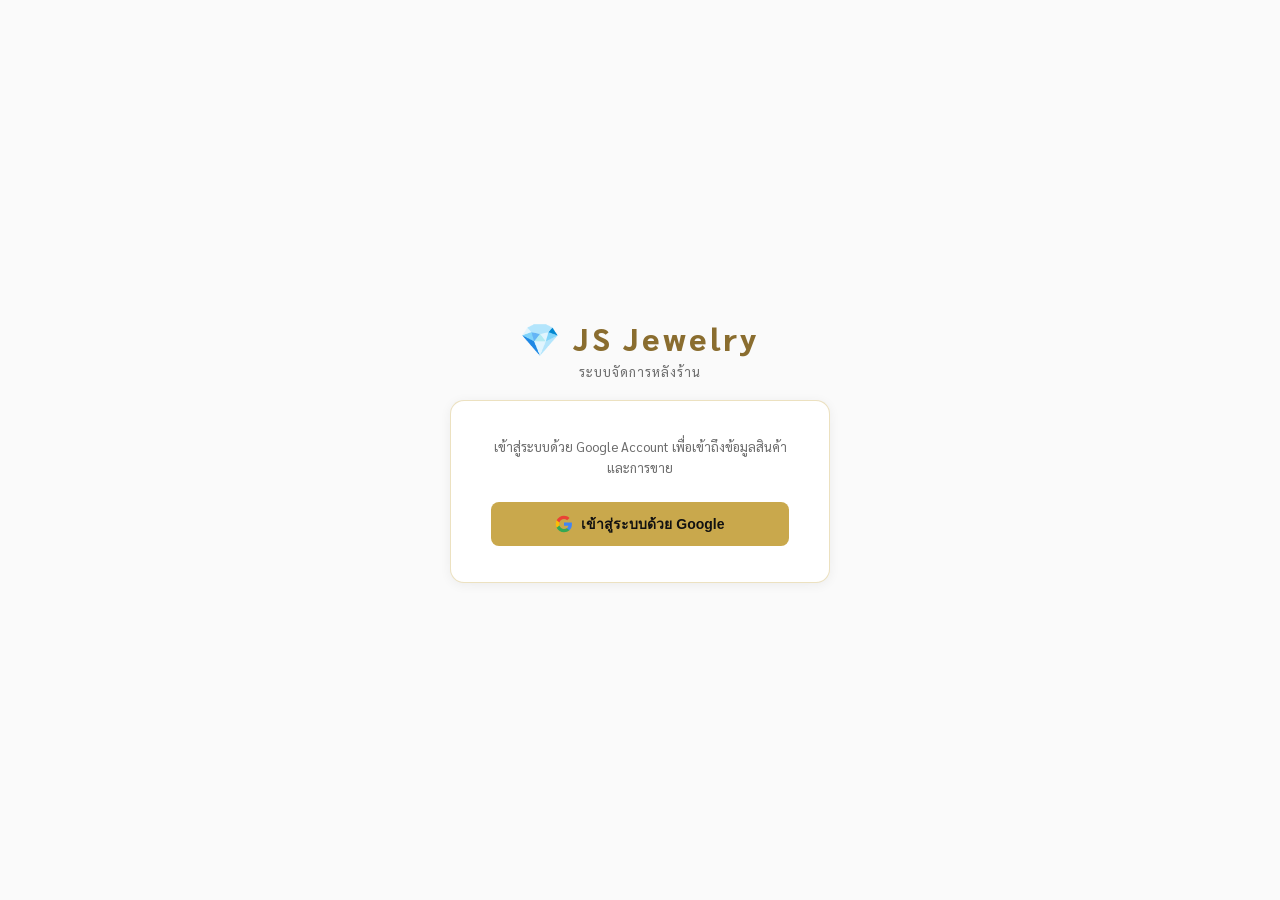
==== commit 7d7ed1cf: "Update index.html" ====
--- a/index.html
+++ b/index.html
@@ -158,6 +158,7 @@
   .dm-grid{grid-template-columns:1fr}
 }
 </style>
+<link rel="stylesheet" href="theme-light.css">
 </head>
 <body>
 
@@ -216,6 +217,7 @@
       <div class="row" style="margin-bottom:14px">
         <a href="add-product.html" class="btn bg">➕ เพิ่มสินค้าใหม่</a>
         <a href="bulk-upload.html" class="btn bo">📁 อัปรูปหลายตัว</a>
+      <a href="consignment.html" class="btn bo">📤 ฝากขาย</a>
         <div class="vtoggle" style="display:flex;background:var(--s2);border-radius:6px;padding:3px;gap:2px;margin-left:auto">
           <button id="vg" onclick="setView('grid')" style="padding:5px 12px;border:none;background:var(--s3);color:var(--gold);border-radius:4px;cursor:pointer;font-size:12px">⊞ กริด</button>
           <button id="vl" onclick="setView('list')" style="padding:5px 12px;border:none;background:transparent;color:var(--muted);border-radius:4px;cursor:pointer;font-size:12px">☰ ตาราง</button>
@@ -303,6 +305,30 @@
           <button class="btn bo sm" onclick="clearReportFilter()">✕ ล้าง</button>
         </div>
         <div id="report-container"><div class="loading"><div class="spinner"></div>กำลังโหลด…</div></div>
+      </div>
+      <div class="card">
+        <div class="card-title">📦 รายงานสินค้า — PDF / Excel (แนบรูปที่ 1)</div>
+        <div class="sbar">
+          <select id="pr-cat">
+            <option value="all">ทุกประเภท (สินค้า)</option>
+            <option>แหวน</option><option>ต่างหู</option><option>จี้</option>
+            <option>กำไล</option><option>สร้อยข้อมือ</option><option>สร้อยคอ</option>
+            <option value="gems">💎 พลอย (Gems)</option>
+          </select>
+          <select id="pr-status">
+            <option value="all">ทุกสถานะ</option>
+            <option>พร้อมขาย</option>
+            <option>หมดสต็อก</option>
+          </select>
+          <select id="pr-consign">
+            <option value="mark">ฝากขาย: แสดง (ระบุร้าน)</option>
+            <option value="exclude">ฝากขาย: ไม่รวม</option>
+            <option value="only">เฉพาะฝากขาย</option>
+          </select>
+          <button class="btn bo sm" onclick="prExportPDF()">📄 PDF</button>
+          <button class="btn bo sm" onclick="prExportExcel()">📊 Excel</button>
+        </div>
+        <div style="color:var(--muted);font-size:12px">เลือกเงื่อนไขแล้วกดออกรายงาน · รูปสินค้ารูปที่ 1 แนบไปทั้ง PDF และ Excel · คอลัมน์: sku, picture, name, category, material, weight, gemType, gemWeight, costPrice, sellPrice, promotionPrice, notes, stock, status, ฝากขาย</div>
       </div>
     </div>
   </main>
@@ -688,6 +714,17 @@
   renderProducts();
 }
 
+// แปลงลิงก์ Google Drive ให้รูปโชว์ได้ (เหมือนหน้า catalog/add-product)
+function normalizeImgUrl(url) {
+  if (!url) return '';
+  url = String(url).trim();
+  if (url.includes('drive.google.com')) {
+    const m = url.match(/[?&]id=([a-zA-Z0-9_-]+)/) || url.match(/\/d\/([a-zA-Z0-9_-]+)/);
+    if (m) return `https://drive.google.com/thumbnail?id=${m[1]}&sz=w800`;
+  }
+  return url;
+}
+
 function renderProducts() {
   const q = document.getElementById('search').value.toLowerCase();
   const cat = document.getElementById('filter-cat').value;
@@ -706,7 +743,7 @@
   if (viewMode === 'grid') {
     el.innerHTML = '<div class="prod-grid">' + list.map(p => `
       <div class="prod-card" onclick="openDetail('${p.sku}')">
-        <div class="prod-img">${(p.imageUrl||p.image2||p.image3) ? `<img src="${p.imageUrl||p.image2||p.image3}" alt="${p.name}" onerror="this.parentElement.innerHTML='💍'">` : '💍'}</div>
+        <div class="prod-img">${(p.imageUrl||p.image2||p.image3) ? `<img src="${normalizeImgUrl(p.imageUrl||p.image2||p.image3)}" alt="${p.name}" onerror="this.parentElement.innerHTML='💍'">` : '💍'}</div>
         <div class="prod-info">
           <div class="prod-meta" style="color:var(--muted);font-size:11px">${p.sku}</div>
           <div class="prod-name">${p.name}</div>
@@ -722,7 +759,7 @@
   } else {
     el.innerHTML = '<div class="tw"><table><thead><tr><th></th><th>รหัส</th><th>ชื่อสินค้า</th><th>ประเภท</th><th>วัสดุ</th><th>ราคาขาย</th><th>สต็อก</th><th>สถานะ</th><th>จัดการ</th></tr></thead><tbody>' +
       list.map(p => `<tr class="clickable" onclick="openDetail('${p.sku}')">
-        <td>${(p.imageUrl||p.image2||p.image3) ? `<img src="${p.imageUrl||p.image2||p.image3}" class="tbl-img" onerror="this.src=''">` : '<div class="tbl-img" style="display:flex;align-items:center;justify-content:center;font-size:18px">💍</div>'}</td>
+        <td>${(p.imageUrl||p.image2||p.image3) ? `<img src="${normalizeImgUrl(p.imageUrl||p.image2||p.image3)}" class="tbl-img" onerror="this.src=''">` : '<div class="tbl-img" style="display:flex;align-items:center;justify-content:center;font-size:18px">💍</div>'}</td>
         <td><strong>${p.sku}</strong></td>
         <td>${p.name}</td>
         <td>${p.category}</td>
@@ -873,7 +910,7 @@
   document.getElementById('dm-body').innerHTML = `
     <div>
       <div class="dm-img">${(p.imageUrl||p.image2||p.image3)
-        ? `<img src="${p.imageUrl||p.image2||p.image3}" alt="${p.name}" onerror="this.parentElement.innerHTML='💍'">`
+        ? `<img src="${normalizeImgUrl(p.imageUrl||p.image2||p.image3)}" alt="${p.name}" onerror="this.parentElement.innerHTML='💍'">`
         : '💍'}</div>
       <div style="margin-top:10px;text-align:center">
         <span class="badge ${p.stock === 0 ? 'b-out' : 'b-ready'}">${p.status}</span>
@@ -1329,5 +1366,6 @@
   setTimeout(() => t.className = '', 3000);
 }
 </script>
+<script src="js/report.js"></script>
 </body>
 </html>
--- a/theme-light.css
+++ b/theme-light.css
@@ -0,0 +1,58 @@
+/* ============================================================
+   theme-light.css — JS Jewelry Admin : ธีมสว่างทอง (แบบหน้า consignment)
+   โหลดทับ style เดิมใน index.html — ลบไฟล์นี้/ลบ <link> = กลับธีมมืดทันที
+   ============================================================ */
+@import url('https://fonts.googleapis.com/css2?family=Sarabun:wght@300;400;500;600;700&display=swap');
+
+:root{
+  --gold:#C9A84C;
+  --gold-l:#B08F3B;          /* hover บนพื้นสว่าง ต้องเข้มขึ้น ไม่ใช่อ่อนลง */
+  --gold-d:#8A6D2F;
+  --bg:#FAFAFA;
+  --s1:#FFFFFF;
+  --s2:#FBF7EE;
+  --s3:#F1EAD8;
+  --border:rgba(0,0,0,.10);
+  --text:#1A1A1A;
+  --muted:#6B6B6B;
+  --red:#C0271E;
+  --green:#2d7a50;
+  --blue:#2f6db3;
+  --r:14px;
+}
+body{font-family:'Sarabun','Segoe UI',sans-serif}
+
+/* ── Login ── */
+#login-screen{background:var(--bg)}
+.login-card{background:var(--s1);border:1px solid rgba(201,168,76,.35);box-shadow:0 2px 12px rgba(0,0,0,.06)}
+.login-logo{color:var(--gold-d)}
+
+/* ── Header: คงโทนน้ำตาลเข้ม+ทอง แบบ nav หน้า consignment ── */
+header{background:linear-gradient(135deg,#2B1A0E,#3E2A1A 55%,#4A3220) !important;border-bottom:1px solid rgba(201,168,76,.35) !important}
+header .logo{color:var(--gold)}
+header .logo span{color:rgba(255,255,255,.45)}
+header .hdate{background:var(--gold-d);color:#F5EDD8}
+header .btn-signout{border-color:rgba(255,255,255,.25);color:rgba(255,255,255,.7)}
+header .btn-signout:hover{border-color:var(--red);color:#ff9d94}
+
+/* ── Tabs ── */
+.tabs{background:var(--s1);border-bottom:1px solid var(--border);box-shadow:0 1px 3px rgba(0,0,0,.04)}
+.tab{color:var(--muted)}
+.tab:hover{color:var(--gold-d)}
+.tab.active{color:var(--gold-d);border-bottom-color:var(--gold)}
+
+/* ── Cards / ตาราง ── */
+.card{box-shadow:0 1px 4px rgba(0,0,0,.05)}
+.card-title{color:var(--gold-d)}
+th{color:var(--gold-d) !important;background:var(--s2)}
+tr:hover td{background:var(--s2)}
+
+/* ── ปุ่ม/ฟอร์ม ── */
+input,select,textarea{background:#fff !important;color:var(--text) !important;border-color:var(--border) !important}
+input:focus,select:focus,textarea:focus{border-color:var(--gold) !important}
+input[type=date]{color-scheme:light}
+.btn{color:var(--text)}
+
+/* ── Modal / Toast ── */
+.modal-bg{background:rgba(0,0,0,.45)}
+.modal{background:var(--s1);border:1px solid var(--border);box-shadow:0 10px 40px rgba(0,0,0,.18)}
